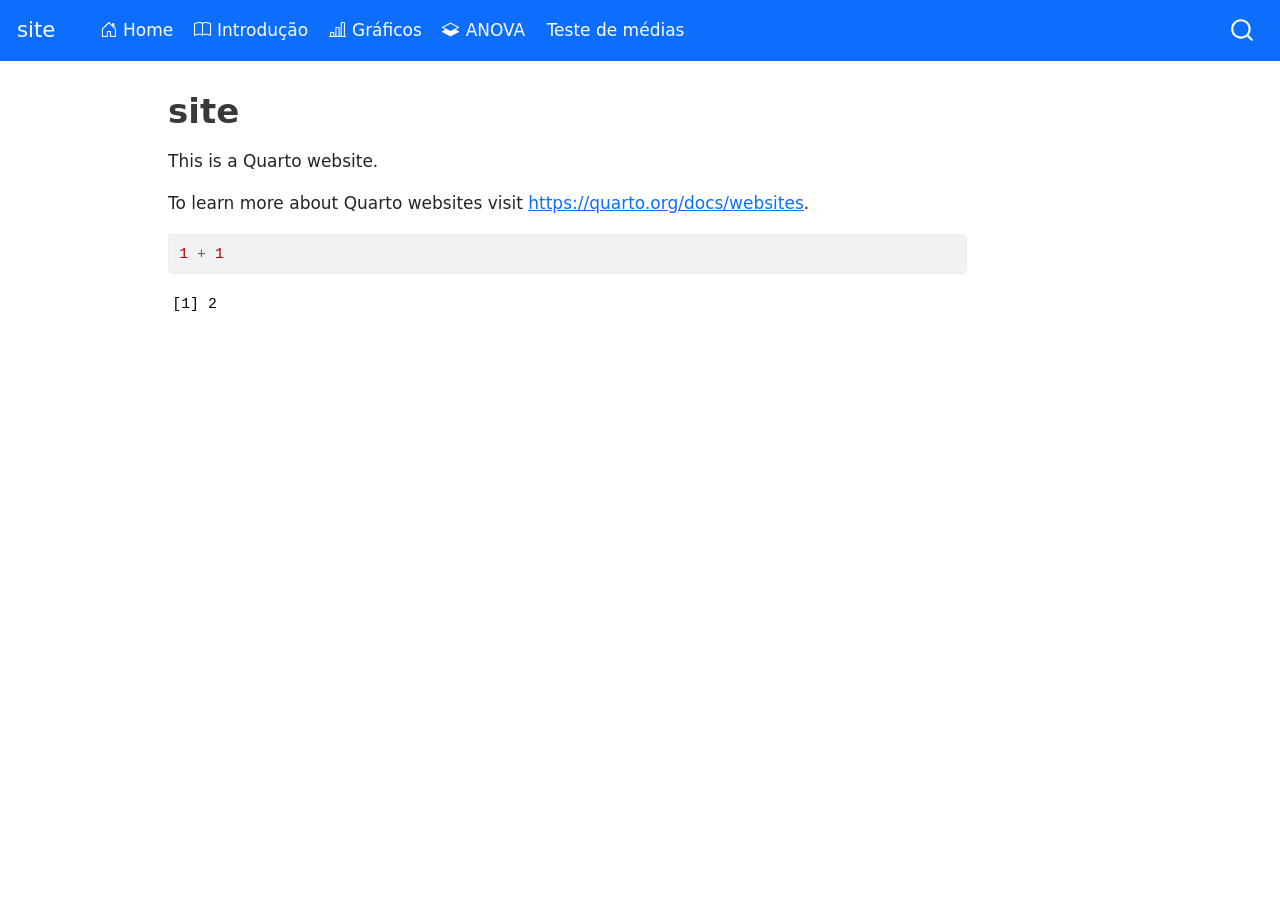
==== docs/index.html @ ef5347ec "Add files via upload" ====
<!DOCTYPE html>
<html xmlns="http://www.w3.org/1999/xhtml" lang="en" xml:lang="en"><head>

<meta charset="utf-8">
<meta name="generator" content="quarto-1.3.353">

<meta name="viewport" content="width=device-width, initial-scale=1.0, user-scalable=yes">


<title>site</title>
<style>
code{white-space: pre-wrap;}
span.smallcaps{font-variant: small-caps;}
div.columns{display: flex; gap: min(4vw, 1.5em);}
div.column{flex: auto; overflow-x: auto;}
div.hanging-indent{margin-left: 1.5em; text-indent: -1.5em;}
ul.task-list{list-style: none;}
ul.task-list li input[type="checkbox"] {
  width: 0.8em;
  margin: 0 0.8em 0.2em -1em; /* quarto-specific, see https://github.com/quarto-dev/quarto-cli/issues/4556 */ 
  vertical-align: middle;
}
/* CSS for syntax highlighting */
pre > code.sourceCode { white-space: pre; position: relative; }
pre > code.sourceCode > span { display: inline-block; line-height: 1.25; }
pre > code.sourceCode > span:empty { height: 1.2em; }
.sourceCode { overflow: visible; }
code.sourceCode > span { color: inherit; text-decoration: inherit; }
div.sourceCode { margin: 1em 0; }
pre.sourceCode { margin: 0; }
@media screen {
div.sourceCode { overflow: auto; }
}
@media print {
pre > code.sourceCode { white-space: pre-wrap; }
pre > code.sourceCode > span { text-indent: -5em; padding-left: 5em; }
}
pre.numberSource code
  { counter-reset: source-line 0; }
pre.numberSource code > span
  { position: relative; left: -4em; counter-increment: source-line; }
pre.numberSource code > span > a:first-child::before
  { content: counter(source-line);
    position: relative; left: -1em; text-align: right; vertical-align: baseline;
    border: none; display: inline-block;
    -webkit-touch-callout: none; -webkit-user-select: none;
    -khtml-user-select: none; -moz-user-select: none;
    -ms-user-select: none; user-select: none;
    padding: 0 4px; width: 4em;
  }
pre.numberSource { margin-left: 3em;  padding-left: 4px; }
div.sourceCode
  {   }
@media screen {
pre > code.sourceCode > span > a:first-child::before { text-decoration: underline; }
}
</style>


<script src="site_libs/quarto-nav/quarto-nav.js"></script>
<script src="site_libs/quarto-nav/headroom.min.js"></script>
<script src="site_libs/clipboard/clipboard.min.js"></script>
<script src="site_libs/quarto-search/autocomplete.umd.js"></script>
<script src="site_libs/quarto-search/fuse.min.js"></script>
<script src="site_libs/quarto-search/quarto-search.js"></script>
<meta name="quarto:offset" content="./">
<script src="site_libs/quarto-html/quarto.js"></script>
<script src="site_libs/quarto-html/popper.min.js"></script>
<script src="site_libs/quarto-html/tippy.umd.min.js"></script>
<script src="site_libs/quarto-html/anchor.min.js"></script>
<link href="site_libs/quarto-html/tippy.css" rel="stylesheet">
<link href="site_libs/quarto-html/quarto-syntax-highlighting.css" rel="stylesheet" id="quarto-text-highlighting-styles">
<script src="site_libs/bootstrap/bootstrap.min.js"></script>
<link href="site_libs/bootstrap/bootstrap-icons.css" rel="stylesheet">
<link href="site_libs/bootstrap/bootstrap.min.css" rel="stylesheet" id="quarto-bootstrap" data-mode="light">
<script id="quarto-search-options" type="application/json">{
  "location": "navbar",
  "copy-button": false,
  "collapse-after": 3,
  "panel-placement": "end",
  "type": "overlay",
  "limit": 20,
  "language": {
    "search-no-results-text": "No results",
    "search-matching-documents-text": "matching documents",
    "search-copy-link-title": "Copy link to search",
    "search-hide-matches-text": "Hide additional matches",
    "search-more-match-text": "more match in this document",
    "search-more-matches-text": "more matches in this document",
    "search-clear-button-title": "Clear",
    "search-detached-cancel-button-title": "Cancel",
    "search-submit-button-title": "Submit"
  }
}</script>


<link rel="stylesheet" href="styles.css">
</head>

<body class="nav-fixed">

<div id="quarto-search-results"></div>
  <header id="quarto-header" class="headroom fixed-top">
    <nav class="navbar navbar-expand-lg navbar-dark ">
      <div class="navbar-container container-fluid">
      <div class="navbar-brand-container">
    <a class="navbar-brand" href="./index.html">
    <span class="navbar-title">site</span>
    </a>
  </div>
            <div id="quarto-search" class="" title="Search"></div>
          <button class="navbar-toggler" type="button" data-bs-toggle="collapse" data-bs-target="#navbarCollapse" aria-controls="navbarCollapse" aria-expanded="false" aria-label="Toggle navigation" onclick="if (window.quartoToggleHeadroom) { window.quartoToggleHeadroom(); }">
  <span class="navbar-toggler-icon"></span>
</button>
          <div class="collapse navbar-collapse" id="navbarCollapse">
            <ul class="navbar-nav navbar-nav-scroll me-auto">
  <li class="nav-item">
    <a class="nav-link active" href="./index.html" rel="" target="" aria-current="page"><i class="bi bi-house-door" role="img">
</i> 
 <span class="menu-text">Home</span></a>
  </li>  
  <li class="nav-item">
    <a class="nav-link" href="./aula1.html" rel="" target=""><i class="bi bi-book" role="img">
</i> 
 <span class="menu-text">Introdução</span></a>
  </li>  
  <li class="nav-item">
    <a class="nav-link" href="./aula2.html" rel="" target=""><i class="bi bi-bar-chart-line" role="img">
</i> 
 <span class="menu-text">Gráficos</span></a>
  </li>  
  <li class="nav-item">
    <a class="nav-link" href="./aula4.html" rel="" target=""><i class="bi bi-layers-half" role="img">
</i> 
 <span class="menu-text">ANOVA</span></a>
  </li>  
  <li class="nav-item">
    <a class="nav-link" href="./aula5.html" rel="" target=""><i class="bi bi-alphabet" role="img">
</i> 
 <span class="menu-text">Teste de médias</span></a>
  </li>  
</ul>
            <div class="quarto-navbar-tools ms-auto">
</div>
          </div> <!-- /navcollapse -->
      </div> <!-- /container-fluid -->
    </nav>
</header>
<!-- content -->
<div id="quarto-content" class="quarto-container page-columns page-rows-contents page-layout-article page-navbar">
<!-- sidebar -->
<!-- margin-sidebar -->
    <div id="quarto-margin-sidebar" class="sidebar margin-sidebar">
        
    </div>
<!-- main -->
<main class="content" id="quarto-document-content">

<header id="title-block-header" class="quarto-title-block default">
<div class="quarto-title">
<h1 class="title">site</h1>
</div>



<div class="quarto-title-meta">

    
  
    
  </div>
  

</header>

<p>This is a Quarto website.</p>
<p>To learn more about Quarto websites visit <a href="https://quarto.org/docs/websites" class="uri">https://quarto.org/docs/websites</a>.</p>
<div class="cell" data-hash="index_cache/html/unnamed-chunk-1_f163e66671f76d3a3512df88a27061b5">
<div class="sourceCode cell-code" id="cb1"><pre class="sourceCode r code-with-copy"><code class="sourceCode r"><span id="cb1-1"><a href="#cb1-1" aria-hidden="true" tabindex="-1"></a><span class="dv">1</span> <span class="sc">+</span> <span class="dv">1</span></span></code><button title="Copy to Clipboard" class="code-copy-button"><i class="bi"></i></button></pre></div>
<div class="cell-output cell-output-stdout">
<pre><code>[1] 2</code></pre>
</div>
</div>



</main> <!-- /main -->
<script id="quarto-html-after-body" type="application/javascript">
window.document.addEventListener("DOMContentLoaded", function (event) {
  const toggleBodyColorMode = (bsSheetEl) => {
    const mode = bsSheetEl.getAttribute("data-mode");
    const bodyEl = window.document.querySelector("body");
    if (mode === "dark") {
      bodyEl.classList.add("quarto-dark");
      bodyEl.classList.remove("quarto-light");
    } else {
      bodyEl.classList.add("quarto-light");
      bodyEl.classList.remove("quarto-dark");
    }
  }
  const toggleBodyColorPrimary = () => {
    const bsSheetEl = window.document.querySelector("link#quarto-bootstrap");
    if (bsSheetEl) {
      toggleBodyColorMode(bsSheetEl);
    }
  }
  toggleBodyColorPrimary();  
  const icon = "";
  const anchorJS = new window.AnchorJS();
  anchorJS.options = {
    placement: 'right',
    icon: icon
  };
  anchorJS.add('.anchored');
  const isCodeAnnotation = (el) => {
    for (const clz of el.classList) {
      if (clz.startsWith('code-annotation-')) {                     
        return true;
      }
    }
    return false;
  }
  const clipboard = new window.ClipboardJS('.code-copy-button', {
    text: function(trigger) {
      const codeEl = trigger.previousElementSibling.cloneNode(true);
      for (const childEl of codeEl.children) {
        if (isCodeAnnotation(childEl)) {
          childEl.remove();
        }
      }
      return codeEl.innerText;
    }
  });
  clipboard.on('success', function(e) {
    // button target
    const button = e.trigger;
    // don't keep focus
    button.blur();
    // flash "checked"
    button.classList.add('code-copy-button-checked');
    var currentTitle = button.getAttribute("title");
    button.setAttribute("title", "Copied!");
    let tooltip;
    if (window.bootstrap) {
      button.setAttribute("data-bs-toggle", "tooltip");
      button.setAttribute("data-bs-placement", "left");
      button.setAttribute("data-bs-title", "Copied!");
      tooltip = new bootstrap.Tooltip(button, 
        { trigger: "manual", 
          customClass: "code-copy-button-tooltip",
          offset: [0, -8]});
      tooltip.show();    
    }
    setTimeout(function() {
      if (tooltip) {
        tooltip.hide();
        button.removeAttribute("data-bs-title");
        button.removeAttribute("data-bs-toggle");
        button.removeAttribute("data-bs-placement");
      }
      button.setAttribute("title", currentTitle);
      button.classList.remove('code-copy-button-checked');
    }, 1000);
    // clear code selection
    e.clearSelection();
  });
  function tippyHover(el, contentFn) {
    const config = {
      allowHTML: true,
      content: contentFn,
      maxWidth: 500,
      delay: 100,
      arrow: false,
      appendTo: function(el) {
          return el.parentElement;
      },
      interactive: true,
      interactiveBorder: 10,
      theme: 'quarto',
      placement: 'bottom-start'
    };
    window.tippy(el, config); 
  }
  const noterefs = window.document.querySelectorAll('a[role="doc-noteref"]');
  for (var i=0; i<noterefs.length; i++) {
    const ref = noterefs[i];
    tippyHover(ref, function() {
      // use id or data attribute instead here
      let href = ref.getAttribute('data-footnote-href') || ref.getAttribute('href');
      try { href = new URL(href).hash; } catch {}
      const id = href.replace(/^#\/?/, "");
      const note = window.document.getElementById(id);
      return note.innerHTML;
    });
  }
      let selectedAnnoteEl;
      const selectorForAnnotation = ( cell, annotation) => {
        let cellAttr = 'data-code-cell="' + cell + '"';
        let lineAttr = 'data-code-annotation="' +  annotation + '"';
        const selector = 'span[' + cellAttr + '][' + lineAttr + ']';
        return selector;
      }
      const selectCodeLines = (annoteEl) => {
        const doc = window.document;
        const targetCell = annoteEl.getAttribute("data-target-cell");
        const targetAnnotation = annoteEl.getAttribute("data-target-annotation");
        const annoteSpan = window.document.querySelector(selectorForAnnotation(targetCell, targetAnnotation));
        const lines = annoteSpan.getAttribute("data-code-lines").split(",");
        const lineIds = lines.map((line) => {
          return targetCell + "-" + line;
        })
        let top = null;
        let height = null;
        let parent = null;
        if (lineIds.length > 0) {
            //compute the position of the single el (top and bottom and make a div)
            const el = window.document.getElementById(lineIds[0]);
            top = el.offsetTop;
            height = el.offsetHeight;
            parent = el.parentElement.parentElement;
          if (lineIds.length > 1) {
            const lastEl = window.document.getElementById(lineIds[lineIds.length - 1]);
            const bottom = lastEl.offsetTop + lastEl.offsetHeight;
            height = bottom - top;
          }
          if (top !== null && height !== null && parent !== null) {
            // cook up a div (if necessary) and position it 
            let div = window.document.getElementById("code-annotation-line-highlight");
            if (div === null) {
              div = window.document.createElement("div");
              div.setAttribute("id", "code-annotation-line-highlight");
              div.style.position = 'absolute';
              parent.appendChild(div);
            }
            div.style.top = top - 2 + "px";
            div.style.height = height + 4 + "px";
            let gutterDiv = window.document.getElementById("code-annotation-line-highlight-gutter");
            if (gutterDiv === null) {
              gutterDiv = window.document.createElement("div");
              gutterDiv.setAttribute("id", "code-annotation-line-highlight-gutter");
              gutterDiv.style.position = 'absolute';
              const codeCell = window.document.getElementById(targetCell);
              const gutter = codeCell.querySelector('.code-annotation-gutter');
              gutter.appendChild(gutterDiv);
            }
            gutterDiv.style.top = top - 2 + "px";
            gutterDiv.style.height = height + 4 + "px";
          }
          selectedAnnoteEl = annoteEl;
        }
      };
      const unselectCodeLines = () => {
        const elementsIds = ["code-annotation-line-highlight", "code-annotation-line-highlight-gutter"];
        elementsIds.forEach((elId) => {
          const div = window.document.getElementById(elId);
          if (div) {
            div.remove();
          }
        });
        selectedAnnoteEl = undefined;
      };
      // Attach click handler to the DT
      const annoteDls = window.document.querySelectorAll('dt[data-target-cell]');
      for (const annoteDlNode of annoteDls) {
        annoteDlNode.addEventListener('click', (event) => {
          const clickedEl = event.target;
          if (clickedEl !== selectedAnnoteEl) {
            unselectCodeLines();
            const activeEl = window.document.querySelector('dt[data-target-cell].code-annotation-active');
            if (activeEl) {
              activeEl.classList.remove('code-annotation-active');
            }
            selectCodeLines(clickedEl);
            clickedEl.classList.add('code-annotation-active');
          } else {
            // Unselect the line
            unselectCodeLines();
            clickedEl.classList.remove('code-annotation-active');
          }
        });
      }
  const findCites = (el) => {
    const parentEl = el.parentElement;
    if (parentEl) {
      const cites = parentEl.dataset.cites;
      if (cites) {
        return {
          el,
          cites: cites.split(' ')
        };
      } else {
        return findCites(el.parentElement)
      }
    } else {
      return undefined;
    }
  };
  var bibliorefs = window.document.querySelectorAll('a[role="doc-biblioref"]');
  for (var i=0; i<bibliorefs.length; i++) {
    const ref = bibliorefs[i];
    const citeInfo = findCites(ref);
    if (citeInfo) {
      tippyHover(citeInfo.el, function() {
        var popup = window.document.createElement('div');
        citeInfo.cites.forEach(function(cite) {
          var citeDiv = window.document.createElement('div');
          citeDiv.classList.add('hanging-indent');
          citeDiv.classList.add('csl-entry');
          var biblioDiv = window.document.getElementById('ref-' + cite);
          if (biblioDiv) {
            citeDiv.innerHTML = biblioDiv.innerHTML;
          }
          popup.appendChild(citeDiv);
        });
        return popup.innerHTML;
      });
    }
  }
});
</script>
</div> <!-- /content -->



</body></html>
---- docs/site_libs/quarto-html/tippy.css ----
.tippy-box[data-animation=fade][data-state=hidden]{opacity:0}[data-tippy-root]{max-width:calc(100vw - 10px)}.tippy-box{position:relative;background-color:#333;color:#fff;border-radius:4px;font-size:14px;line-height:1.4;white-space:normal;outline:0;transition-property:transform,visibility,opacity}.tippy-box[data-placement^=top]>.tippy-arrow{bottom:0}.tippy-box[data-placement^=top]>.tippy-arrow:before{bottom:-7px;left:0;border-width:8px 8px 0;border-top-color:initial;transform-origin:center top}.tippy-box[data-placement^=bottom]>.tippy-arrow{top:0}.tippy-box[data-placement^=bottom]>.tippy-arrow:before{top:-7px;left:0;border-width:0 8px 8px;border-bottom-color:initial;transform-origin:center bottom}.tippy-box[data-placement^=left]>.tippy-arrow{right:0}.tippy-box[data-placement^=left]>.tippy-arrow:before{border-width:8px 0 8px 8px;border-left-color:initial;right:-7px;transform-origin:center left}.tippy-box[data-placement^=right]>.tippy-arrow{left:0}.tippy-box[data-placement^=right]>.tippy-arrow:before{left:-7px;border-width:8px 8px 8px 0;border-right-color:initial;transform-origin:center right}.tippy-box[data-inertia][data-state=visible]{transition-timing-function:cubic-bezier(.54,1.5,.38,1.11)}.tippy-arrow{width:16px;height:16px;color:#333}.tippy-arrow:before{content:"";position:absolute;border-color:transparent;border-style:solid}.tippy-content{position:relative;padding:5px 9px;z-index:1}
---- docs/site_libs/quarto-html/quarto-syntax-highlighting.css ----
/* quarto syntax highlight colors */
:root {
  --quarto-hl-ot-color: #003B4F;
  --quarto-hl-at-color: #657422;
  --quarto-hl-ss-color: #20794D;
  --quarto-hl-an-color: #5E5E5E;
  --quarto-hl-fu-color: #4758AB;
  --quarto-hl-st-color: #20794D;
  --quarto-hl-cf-color: #003B4F;
  --quarto-hl-op-color: #5E5E5E;
  --quarto-hl-er-color: #AD0000;
  --quarto-hl-bn-color: #AD0000;
  --quarto-hl-al-color: #AD0000;
  --quarto-hl-va-color: #111111;
  --quarto-hl-bu-color: inherit;
  --quarto-hl-ex-color: inherit;
  --quarto-hl-pp-color: #AD0000;
  --quarto-hl-in-color: #5E5E5E;
  --quarto-hl-vs-color: #20794D;
  --quarto-hl-wa-color: #5E5E5E;
  --quarto-hl-do-color: #5E5E5E;
  --quarto-hl-im-color: #00769E;
  --quarto-hl-ch-color: #20794D;
  --quarto-hl-dt-color: #AD0000;
  --quarto-hl-fl-color: #AD0000;
  --quarto-hl-co-color: #5E5E5E;
  --quarto-hl-cv-color: #5E5E5E;
  --quarto-hl-cn-color: #8f5902;
  --quarto-hl-sc-color: #5E5E5E;
  --quarto-hl-dv-color: #AD0000;
  --quarto-hl-kw-color: #003B4F;
}

/* other quarto variables */
:root {
  --quarto-font-monospace: SFMono-Regular, Menlo, Monaco, Consolas, "Liberation Mono", "Courier New", monospace;
}

pre > code.sourceCode > span {
  color: #003B4F;
}

code span {
  color: #003B4F;
}

code.sourceCode > span {
  color: #003B4F;
}

div.sourceCode,
div.sourceCode pre.sourceCode {
  color: #003B4F;
}

code span.ot {
  color: #003B4F;
  font-style: inherit;
}

code span.at {
  color: #657422;
  font-style: inherit;
}

code span.ss {
  color: #20794D;
  font-style: inherit;
}

code span.an {
  color: #5E5E5E;
  font-style: inherit;
}

code span.fu {
  color: #4758AB;
  font-style: inherit;
}

code span.st {
  color: #20794D;
  font-style: inherit;
}

code span.cf {
  color: #003B4F;
  font-style: inherit;
}

code span.op {
  color: #5E5E5E;
  font-style: inherit;
}

code span.er {
  color: #AD0000;
  font-style: inherit;
}

code span.bn {
  color: #AD0000;
  font-style: inherit;
}

code span.al {
  color: #AD0000;
  font-style: inherit;
}

code span.va {
  color: #111111;
  font-style: inherit;
}

code span.bu {
  font-style: inherit;
}

code span.ex {
  font-style: inherit;
}

code span.pp {
  color: #AD0000;
  font-style: inherit;
}

code span.in {
  color: #5E5E5E;
  font-style: inherit;
}

code span.vs {
  color: #20794D;
  font-style: inherit;
}

code span.wa {
  color: #5E5E5E;
  font-style: italic;
}

code span.do {
  color: #5E5E5E;
  font-style: italic;
}

code span.im {
  color: #00769E;
  font-style: inherit;
}

code span.ch {
  color: #20794D;
  font-style: inherit;
}

code span.dt {
  color: #AD0000;
  font-style: inherit;
}

code span.fl {
  color: #AD0000;
  font-style: inherit;
}

code span.co {
  color: #5E5E5E;
  font-style: inherit;
}

code span.cv {
  color: #5E5E5E;
  font-style: italic;
}

code span.cn {
  color: #8f5902;
  font-style: inherit;
}

code span.sc {
  color: #5E5E5E;
  font-style: inherit;
}

code span.dv {
  color: #AD0000;
  font-style: inherit;
}

code span.kw {
  color: #003B4F;
  font-style: inherit;
}

.prevent-inlining {
  content: "</";
}

/*# sourceMappingURL=debc5d5d77c3f9108843748ff7464032.css.map */
---- docs/styles.css ----
/* css styles */
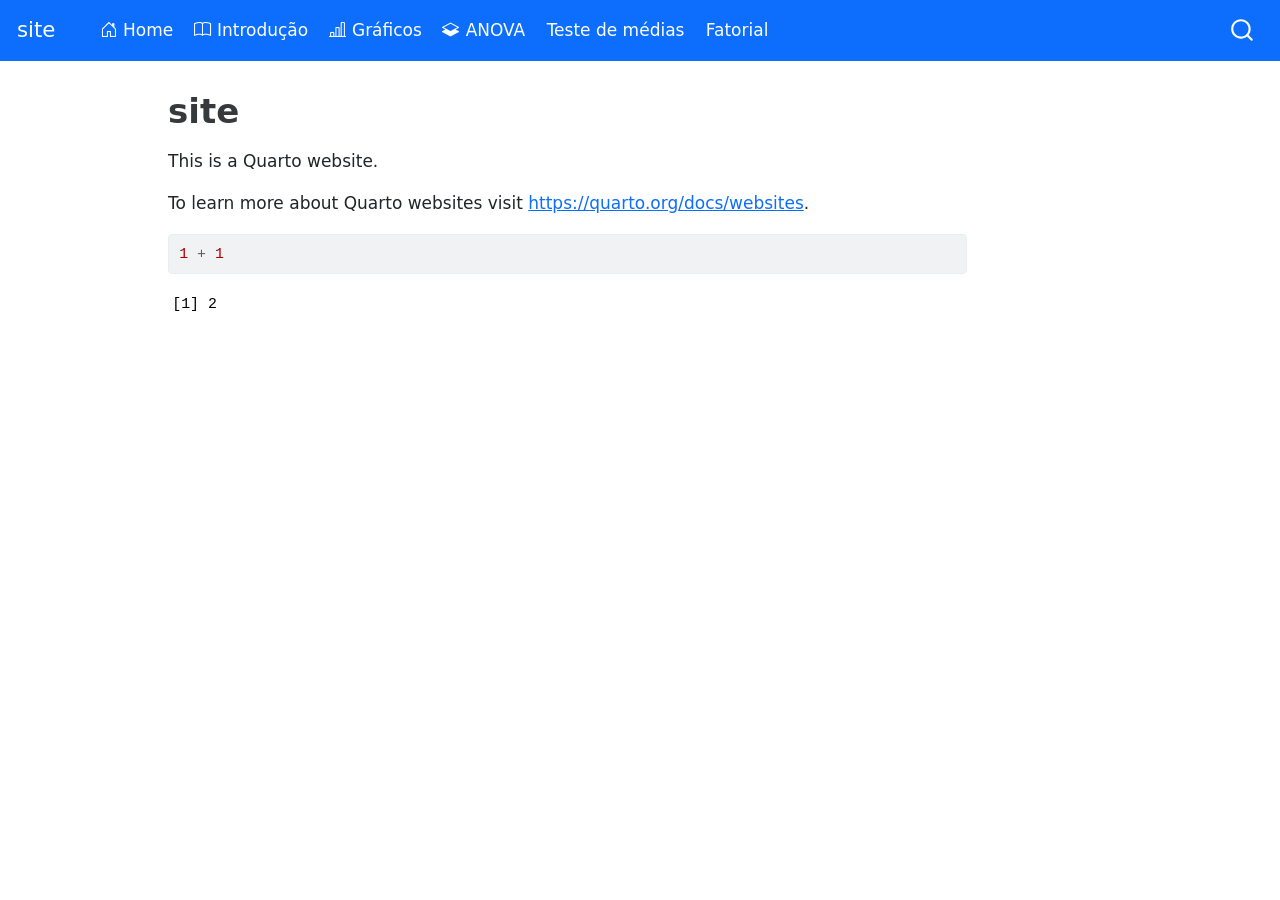
==== commit 616def72: "Add files via upload" ====
--- a/docs/index.html
+++ b/docs/index.html
@@ -138,6 +138,11 @@
     <a class="nav-link" href="./aula5.html" rel="" target=""><i class="bi bi-alphabet" role="img">
 </i> 
  <span class="menu-text">Teste de médias</span></a>
+  </li>  
+  <li class="nav-item">
+    <a class="nav-link" href="./aula6.html" rel="" target=""><i class="bi bi-alphabet" role="img">
+</i> 
+ <span class="menu-text">Fatorial</span></a>
   </li>  
 </ul>
             <div class="quarto-navbar-tools ms-auto">
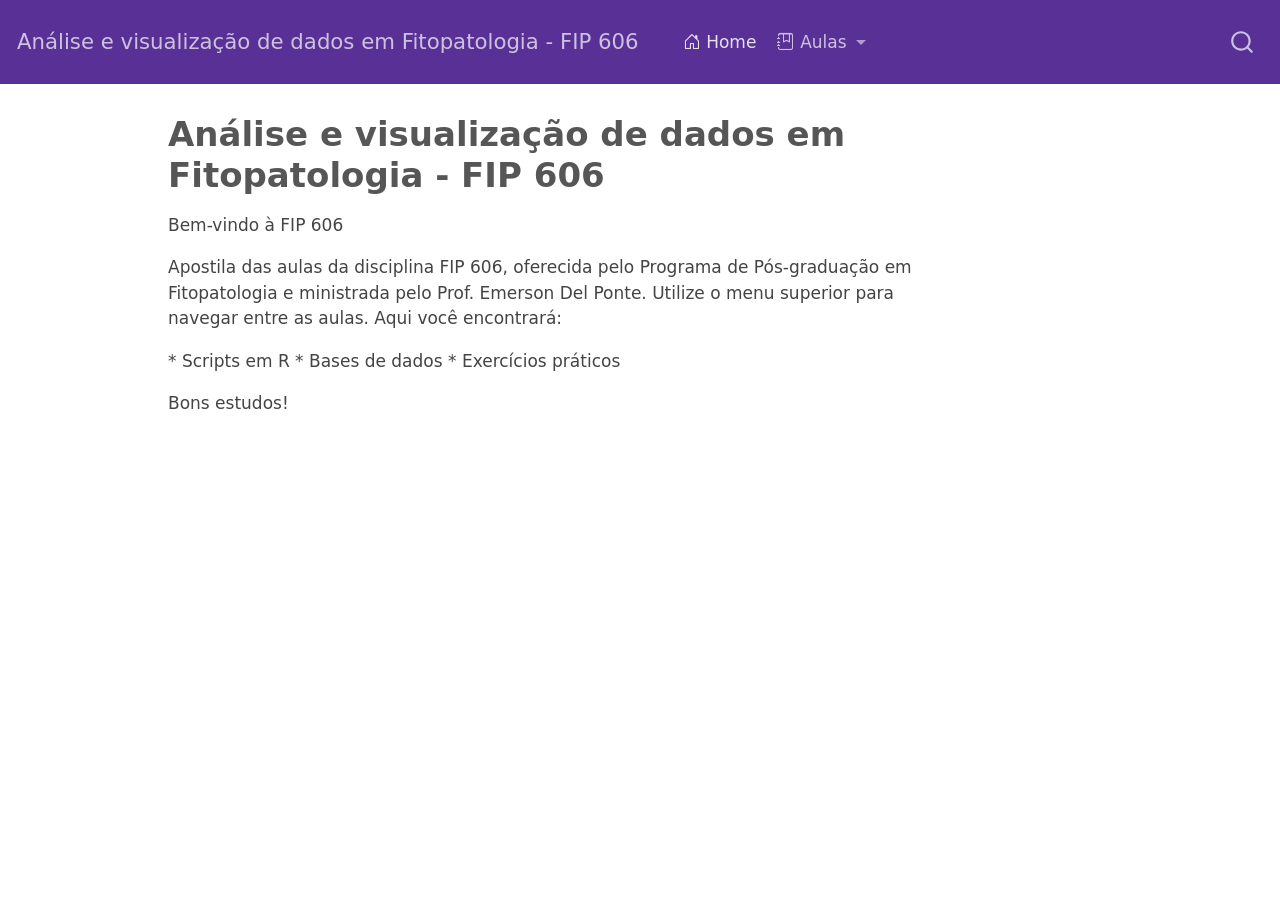
==== commit b8fc0152: "Add files via upload" ====
--- a/docs/index.html
+++ b/docs/index.html
@@ -7,7 +7,7 @@
 <meta name="viewport" content="width=device-width, initial-scale=1.0, user-scalable=yes">
 
 
-<title>site</title>
+<title>Análise e visualização de dados em Fitopatologia - FIP 606 - Análise e visualização de dados em Fitopatologia - FIP 606</title>
 <style>
 code{white-space: pre-wrap;}
 span.smallcaps{font-variant: small-caps;}
@@ -19,40 +19,6 @@
   width: 0.8em;
   margin: 0 0.8em 0.2em -1em; /* quarto-specific, see https://github.com/quarto-dev/quarto-cli/issues/4556 */ 
   vertical-align: middle;
-}
-/* CSS for syntax highlighting */
-pre > code.sourceCode { white-space: pre; position: relative; }
-pre > code.sourceCode > span { display: inline-block; line-height: 1.25; }
-pre > code.sourceCode > span:empty { height: 1.2em; }
-.sourceCode { overflow: visible; }
-code.sourceCode > span { color: inherit; text-decoration: inherit; }
-div.sourceCode { margin: 1em 0; }
-pre.sourceCode { margin: 0; }
-@media screen {
-div.sourceCode { overflow: auto; }
-}
-@media print {
-pre > code.sourceCode { white-space: pre-wrap; }
-pre > code.sourceCode > span { text-indent: -5em; padding-left: 5em; }
-}
-pre.numberSource code
-  { counter-reset: source-line 0; }
-pre.numberSource code > span
-  { position: relative; left: -4em; counter-increment: source-line; }
-pre.numberSource code > span > a:first-child::before
-  { content: counter(source-line);
-    position: relative; left: -1em; text-align: right; vertical-align: baseline;
-    border: none; display: inline-block;
-    -webkit-touch-callout: none; -webkit-user-select: none;
-    -khtml-user-select: none; -moz-user-select: none;
-    -ms-user-select: none; user-select: none;
-    padding: 0 4px; width: 4em;
-  }
-pre.numberSource { margin-left: 3em;  padding-left: 4px; }
-div.sourceCode
-  {   }
-@media screen {
-pre > code.sourceCode > span > a:first-child::before { text-decoration: underline; }
 }
 </style>
 
@@ -105,7 +71,7 @@
       <div class="navbar-container container-fluid">
       <div class="navbar-brand-container">
     <a class="navbar-brand" href="./index.html">
-    <span class="navbar-title">site</span>
+    <span class="navbar-title">Análise e visualização de dados em Fitopatologia - FIP 606</span>
     </a>
   </div>
             <div id="quarto-search" class="" title="Search"></div>
@@ -119,31 +85,40 @@
 </i> 
  <span class="menu-text">Home</span></a>
   </li>  
-  <li class="nav-item">
-    <a class="nav-link" href="./aula1.html" rel="" target=""><i class="bi bi-book" role="img">
-</i> 
- <span class="menu-text">Introdução</span></a>
-  </li>  
-  <li class="nav-item">
-    <a class="nav-link" href="./aula2.html" rel="" target=""><i class="bi bi-bar-chart-line" role="img">
-</i> 
- <span class="menu-text">Gráficos</span></a>
-  </li>  
-  <li class="nav-item">
-    <a class="nav-link" href="./aula4.html" rel="" target=""><i class="bi bi-layers-half" role="img">
-</i> 
- <span class="menu-text">ANOVA</span></a>
-  </li>  
-  <li class="nav-item">
-    <a class="nav-link" href="./aula5.html" rel="" target=""><i class="bi bi-alphabet" role="img">
-</i> 
- <span class="menu-text">Teste de médias</span></a>
-  </li>  
-  <li class="nav-item">
-    <a class="nav-link" href="./aula6.html" rel="" target=""><i class="bi bi-alphabet" role="img">
-</i> 
- <span class="menu-text">Fatorial</span></a>
-  </li>  
+  <li class="nav-item dropdown ">
+    <a class="nav-link dropdown-toggle" href="#" id="nav-menu-aulas" role="button" data-bs-toggle="dropdown" aria-expanded="false" rel="" target="">
+      <i class="bi bi-journal-bookmark" role="img">
+</i> 
+ <span class="menu-text">Aulas</span>
+    </a>
+    <ul class="dropdown-menu" aria-labelledby="nav-menu-aulas">    
+        <li>
+    <a class="dropdown-item" href="./aula1.html" rel="" target=""><i class="bi bi-book" role="img">
+</i> 
+ <span class="dropdown-text">Introdução</span></a>
+  </li>  
+        <li>
+    <a class="dropdown-item" href="./aula2.html" rel="" target=""><i class="bi bi-bar-chart-line" role="img">
+</i> 
+ <span class="dropdown-text">Gráficos</span></a>
+  </li>  
+        <li>
+    <a class="dropdown-item" href="./aula4.html" rel="" target=""><i class="bi bi-layers-half" role="img">
+</i> 
+ <span class="dropdown-text">ANOVA</span></a>
+  </li>  
+        <li>
+    <a class="dropdown-item" href="./aula5.html" rel="" target=""><i class="bi bi-spellcheck" role="img">
+</i> 
+ <span class="dropdown-text">Teste de médias</span></a>
+  </li>  
+        <li>
+    <a class="dropdown-item" href="./aula6.html" rel="" target=""><i class="bi bi-calculator" role="img">
+</i> 
+ <span class="dropdown-text">Fatorial</span></a>
+  </li>  
+    </ul>
+  </li>
 </ul>
             <div class="quarto-navbar-tools ms-auto">
 </div>
@@ -163,7 +138,7 @@
 
 <header id="title-block-header" class="quarto-title-block default">
 <div class="quarto-title">
-<h1 class="title">site</h1>
+<h1 class="title">Análise e visualização de dados em Fitopatologia - FIP 606</h1>
 </div>
 
 
@@ -178,14 +153,10 @@
 
 </header>
 
-<p>This is a Quarto website.</p>
-<p>To learn more about Quarto websites visit <a href="https://quarto.org/docs/websites" class="uri">https://quarto.org/docs/websites</a>.</p>
-<div class="cell" data-hash="index_cache/html/unnamed-chunk-1_f163e66671f76d3a3512df88a27061b5">
-<div class="sourceCode cell-code" id="cb1"><pre class="sourceCode r code-with-copy"><code class="sourceCode r"><span id="cb1-1"><a href="#cb1-1" aria-hidden="true" tabindex="-1"></a><span class="dv">1</span> <span class="sc">+</span> <span class="dv">1</span></span></code><button title="Copy to Clipboard" class="code-copy-button"><i class="bi"></i></button></pre></div>
-<div class="cell-output cell-output-stdout">
-<pre><code>[1] 2</code></pre>
-</div>
-</div>
+<p>Bem-vindo à FIP 606</p>
+<p>Apostila das aulas da disciplina FIP 606, oferecida pelo Programa de Pós-graduação em Fitopatologia e ministrada pelo Prof.&nbsp;Emerson Del Ponte. Utilize o menu superior para navegar entre as aulas. Aqui você encontrará:</p>
+<p>* Scripts em R * Bases de dados * Exercícios práticos</p>
+<p>Bons estudos!</p>
 
 
 
